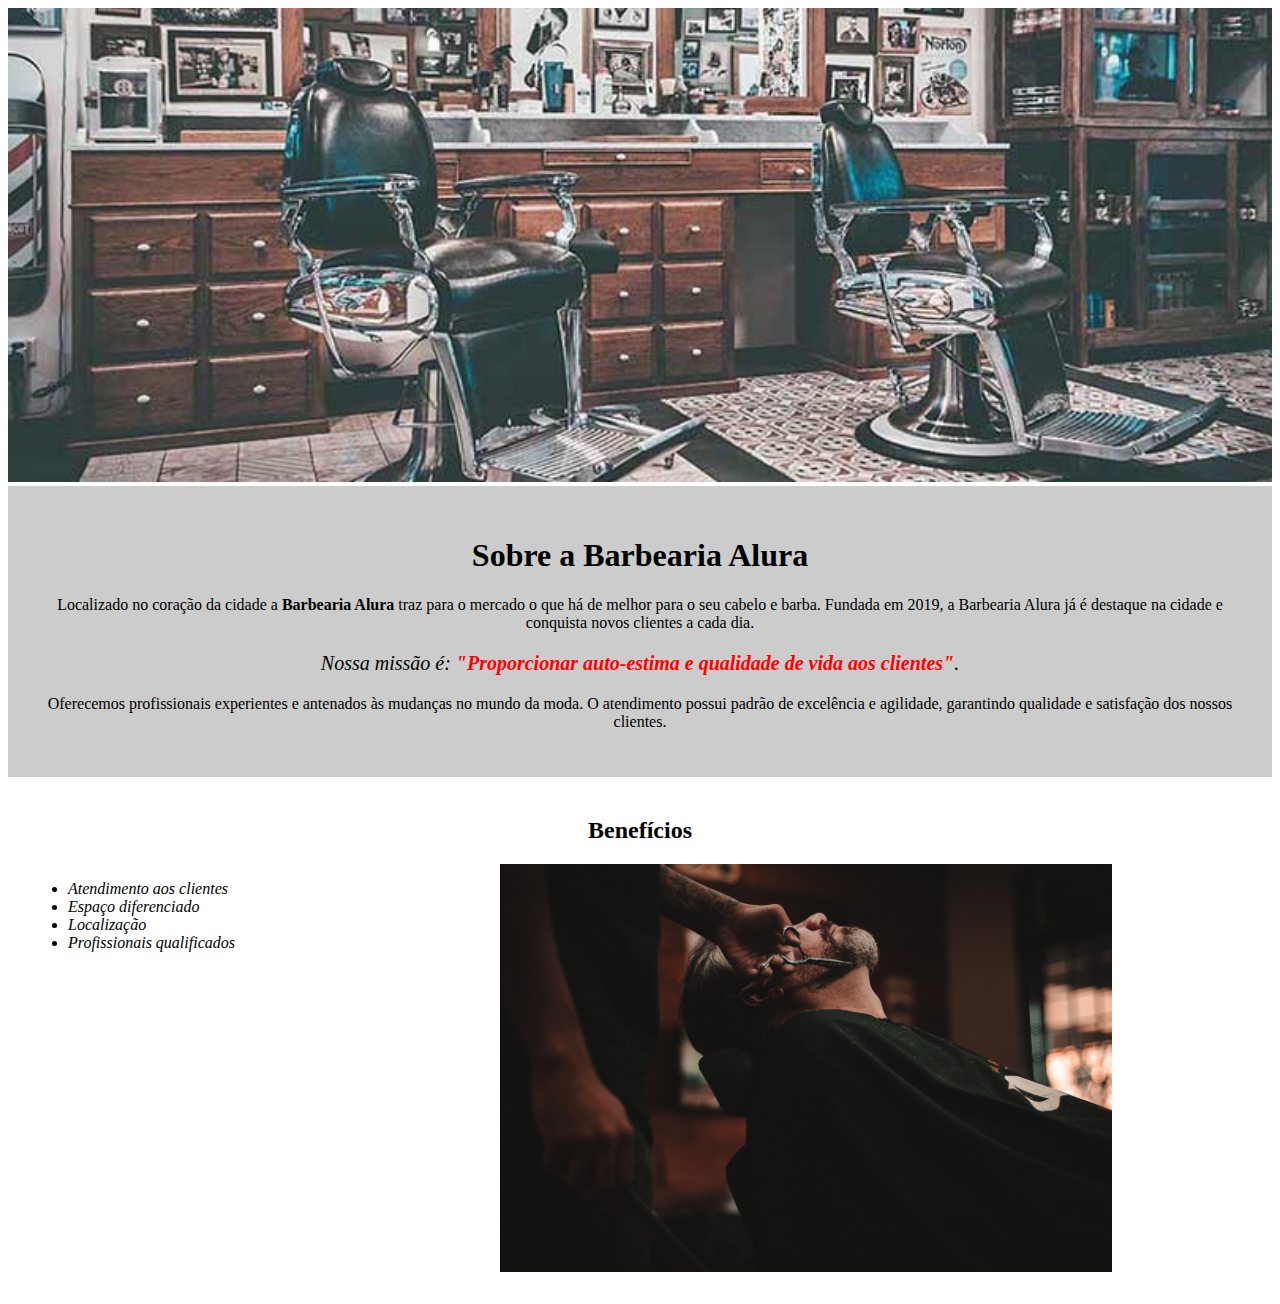
==== Barbearia Alura/index.html @ ab0d0566 "Html e Css" ====
<!DOCTYPE html>
<html lang="pt-br">
<head>
    <meta charset="UTF-8">
    <meta http-equiv="X-UA-Compatible" content="IE=edge">
    <meta name="viewport" content="width=device-width, initial-scale=1.0">
    <title>Barbearia Alura</title>
    <link rel="stylesheet" href="css/style.css">
</head>
<body>
    <img id="banner" src="img/banner.jpg" alt="Salão de Barbearia">
    <div class="principal">
        <h1>Sobre a Barbearia Alura</h1>

        <p>Localizado no coração da cidade a <strong>Barbearia Alura</strong> traz para o mercado o que há de melhor para o seu cabelo e barba. Fundada em 2019, a Barbearia Alura já é destaque na cidade e conquista novos clientes a cada dia.</p> 
        <!-- Marcar o texto com itálico tag <em></em> -->
        <p id="missao"><em>Nossa missão é: <strong>"Proporcionar auto-estima e qualidade de vida aos clientes"</strong>.</em></p>

        <p>Oferecemos profissionais experientes e antenados às mudanças no mundo da moda. O atendimento possui padrão de excelência e agilidade, garantindo qualidade e satisfação dos nossos clientes.</p>
    </div>

    <div class="beneficios">
        <h2>Benefícios</h2>

        <ul>
            <li class="itens">Atendimento aos clientes</li>
            <li class="itens">Espaço diferenciado</li>
            <li class="itens">Localização</li>
            <li class="itens">Profissionais qualificados</li>
        </ul>

        <img src="img/beneficios.jpg" alt="beneficios" class="imagemBeneficios">
    </div>
</body>
</html>
---- Barbearia Alura/css/style.css ----
.principal{
    background: #cccccc;
    padding: 30px;
}

#banner{
    width: 100%;
}

h1{
    text-align: center;
}

p{
    text-align: center;
}

#missao{
    font-size: 20px;
}

em strong{
    color: red;
}

.beneficios{
    background: #FFFFFF;
    padding: 20px;
}

h2{
    text-align: center;
}
ul{
    display: inline-block;
    vertical-align: top;
    width: 20%;
    margin-right: 15%;
}

.itens{
    font-style: italic;
}
.imagemBeneficios{
    width: 50%;
}
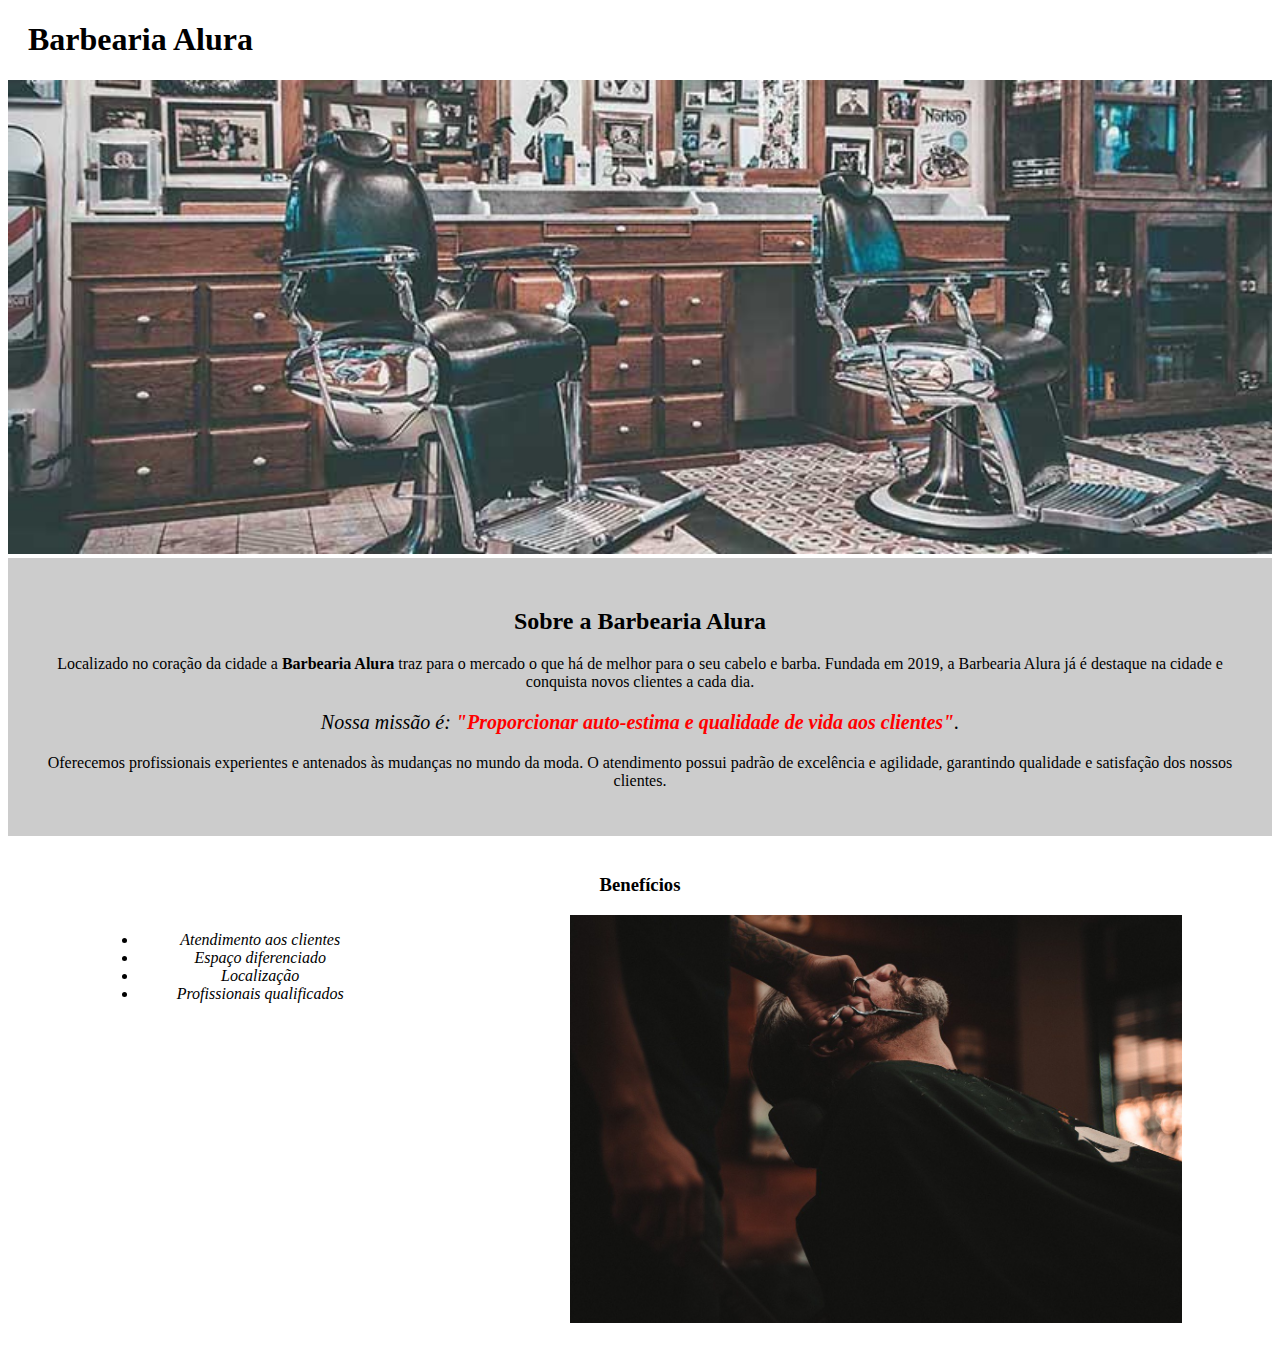
==== commit 60de7f0c: "Treinando Flexbox" ====
--- a/Barbearia Alura/index.html
+++ b/Barbearia Alura/index.html
@@ -7,10 +7,16 @@
     <title>Barbearia Alura</title>
     <link rel="stylesheet" href="css/style.css">
 </head>
+
 <body>
+    <header>
+        <h1 class="titulo-principal">Barbearia Alura</h1>
+    </header>
+
     <img id="banner" src="img/banner.jpg" alt="Salão de Barbearia">
+
     <div class="principal">
-        <h1>Sobre a Barbearia Alura</h1>
+        <h2 class="classe-titulo-centralizado">Sobre a Barbearia Alura</h2>
 
         <p>Localizado no coração da cidade a <strong>Barbearia Alura</strong> traz para o mercado o que há de melhor para o seu cabelo e barba. Fundada em 2019, a Barbearia Alura já é destaque na cidade e conquista novos clientes a cada dia.</p> 
         <!-- Marcar o texto com itálico tag <em></em> -->
@@ -19,8 +25,8 @@
         <p>Oferecemos profissionais experientes e antenados às mudanças no mundo da moda. O atendimento possui padrão de excelência e agilidade, garantindo qualidade e satisfação dos nossos clientes.</p>
     </div>
 
-    <div class="beneficios">
-        <h2>Benefícios</h2>
+    <div class="beneficios classe-titulo-centralizado">
+        <h3>Benefícios</h3>
 
         <ul>
             <li class="itens">Atendimento aos clientes</li>
--- a/Barbearia Alura/css/style.css
+++ b/Barbearia Alura/css/style.css
@@ -1,3 +1,7 @@
+.titulo-principal{
+    padding-left: 20px;
+}
+
 .principal{
     background: #cccccc;
     padding: 30px;
@@ -7,7 +11,7 @@
     width: 100%;
 }
 
-h1{
+.classe-titulo-centralizado{
     text-align: center;
 }
 
@@ -28,9 +32,7 @@
     padding: 20px;
 }
 
-h2{
-    text-align: center;
-}
+
 ul{
     display: inline-block;
     vertical-align: top;
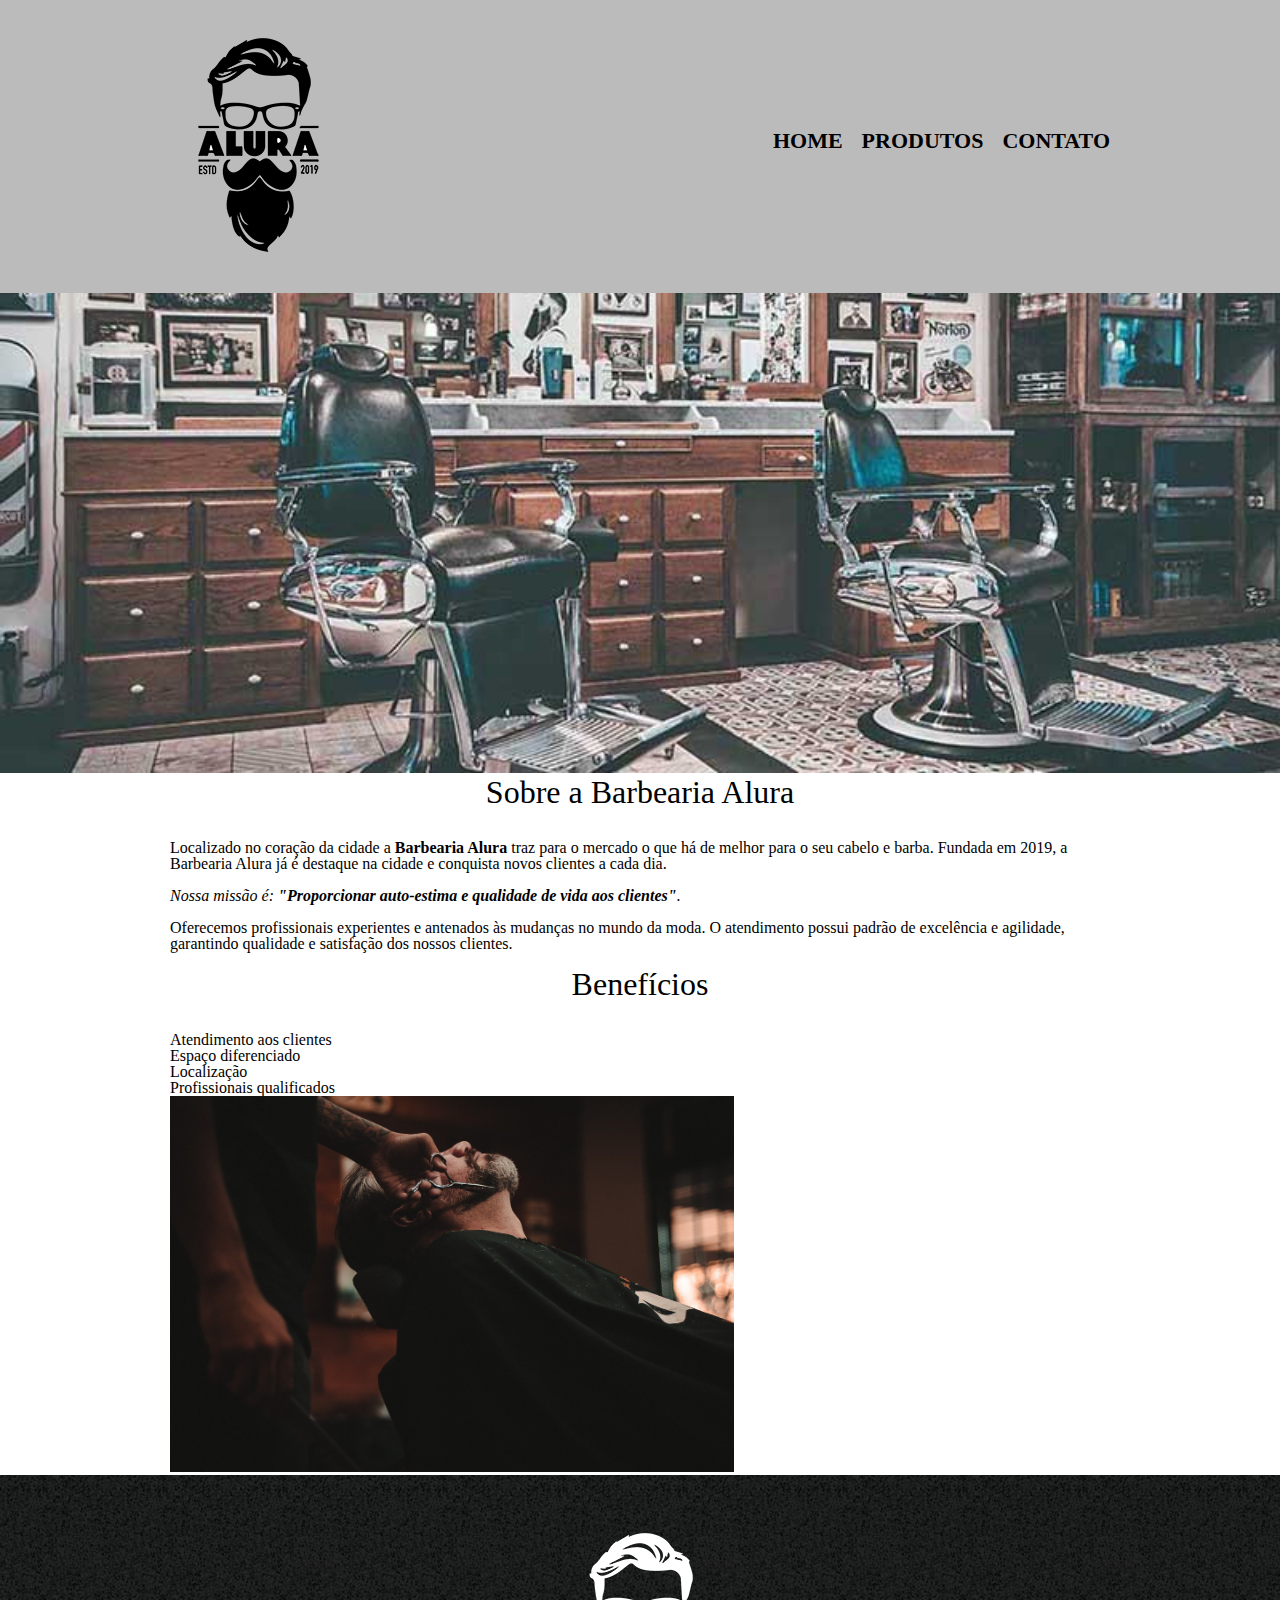
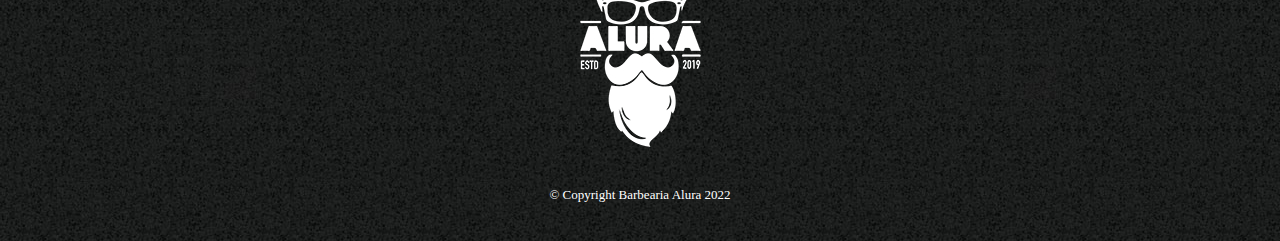
==== commit 8946b5c0: "Criando página de contato e melhorando a principal" ====
--- a/Barbearia Alura/index.html
+++ b/Barbearia Alura/index.html
@@ -5,37 +5,57 @@
     <meta http-equiv="X-UA-Compatible" content="IE=edge">
     <meta name="viewport" content="width=device-width, initial-scale=1.0">
     <title>Barbearia Alura</title>
+    <link rel="stylesheet" href="css/reset.css">
     <link rel="stylesheet" href="css/style.css">
 </head>
 
 <body>
     <header>
-        <h1 class="titulo-principal">Barbearia Alura</h1>
+        <div class="box">
+            <h1><img src="img/logo.png" alt=""></h1>
+
+            <nav>
+                <ul>
+                    <li><a href="index.html">Home</a></li>
+                    <li><a href="products.html">Produtos</a></li>
+                    <li><a href="contact.html">Contato</a></li>
+                </ul>
+            </nav>
+        </div>
+        
     </header>
 
-    <img id="banner" src="img/banner.jpg" alt="Salão de Barbearia">
+    <img class="banner" src="img/banner.jpg" alt="Salão de Barbearia">
 
-    <div class="principal">
-        <h2 class="classe-titulo-centralizado">Sobre a Barbearia Alura</h2>
+    <main>
+        <section class="principal">
+            <h2 class="titulo-principal">Sobre a Barbearia Alura</h2>
+    
+            <p>Localizado no coração da cidade a <strong>Barbearia Alura</strong> traz para o mercado o que há de melhor para o seu cabelo e barba. Fundada em 2019, a Barbearia Alura já é destaque na cidade e conquista novos clientes a cada dia.</p> 
+            <!-- Marcar o texto com itálico tag <em></em> -->
+            <p id="missao"><em>Nossa missão é: <strong>"Proporcionar auto-estima e qualidade de vida aos clientes"</strong>.</em></p>
+    
+            <p>Oferecemos profissionais experientes e antenados às mudanças no mundo da moda. O atendimento possui padrão de excelência e agilidade, garantindo qualidade e satisfação dos nossos clientes.</p>
+        </section>
+    
+        <section class="beneficios">
+            <h3 class="titulo-principal">Benefícios</h3>
+    
+            <ul>
+                <li class="itens">Atendimento aos clientes</li>
+                <li class="itens">Espaço diferenciado</li>
+                <li class="itens">Localização</li>
+                <li class="itens">Profissionais qualificados</li>
+            </ul>
+    
+            <img src="img/beneficios.jpg" alt="beneficios" class="imagemBeneficios">
+        </section>
+    </main>
+    
 
-        <p>Localizado no coração da cidade a <strong>Barbearia Alura</strong> traz para o mercado o que há de melhor para o seu cabelo e barba. Fundada em 2019, a Barbearia Alura já é destaque na cidade e conquista novos clientes a cada dia.</p> 
-        <!-- Marcar o texto com itálico tag <em></em> -->
-        <p id="missao"><em>Nossa missão é: <strong>"Proporcionar auto-estima e qualidade de vida aos clientes"</strong>.</em></p>
-
-        <p>Oferecemos profissionais experientes e antenados às mudanças no mundo da moda. O atendimento possui padrão de excelência e agilidade, garantindo qualidade e satisfação dos nossos clientes.</p>
-    </div>
-
-    <div class="beneficios classe-titulo-centralizado">
-        <h3>Benefícios</h3>
-
-        <ul>
-            <li class="itens">Atendimento aos clientes</li>
-            <li class="itens">Espaço diferenciado</li>
-            <li class="itens">Localização</li>
-            <li class="itens">Profissionais qualificados</li>
-        </ul>
-
-        <img src="img/beneficios.jpg" alt="beneficios" class="imagemBeneficios">
-    </div>
+    <footer>
+        <img src="img/logo-branco.png" alt="">
+        <p class="copyright">&copy; Copyright Barbearia Alura 2022</p>
+    </footer>
 </body>
 </html>--- a/Barbearia Alura/css/style.css
+++ b/Barbearia Alura/css/style.css
@@ -1,49 +1,177 @@
-.titulo-principal{
-    padding-left: 20px;
+header{
+    background: #BBBBBB;
+    padding: 20px 0;
 }
 
-.principal{
-    background: #cccccc;
-    padding: 30px;
+.box{
+    position: relative;
+    width: 940px;
+    margin: 0 auto;
 }
 
-#banner{
+nav{
+    position: absolute;
+    top: 110px;
+    right: 0;
+}
+
+nav li{
+    display: inline;
+    margin: 0 0 0 15px;
+}
+
+nav a{
+    text-transform: uppercase;
+    color: #000000;
+    font-weight: bold;
+    font-size: 22px;
+    text-decoration: none;
+}
+
+nav a:hover{
+    color: #C78C19;
+    text-decoration: underline;
+}
+
+.products{
+    width: 940px;
+    margin: 0 auto;
+    padding: 50px 0;
+}
+
+.products li{
+    display: inline-block;
+    text-align: center;
+    width: 30%;
+    vertical-align: top;
+    margin: 0 1.5%;
+    padding: 30px 20px;
+    box-sizing: border-box;
+    border: 2px solid #000000;
+    border-radius: 10px;
+}
+
+.products li:hover{
+    border-color: #C78C19;
+}
+
+.products li:active{
+    border-color: #088c19;
+}
+
+.products li:hover h2{
+    font-size: 34px;
+}
+
+.products h2{
+    font-size: 30px;
+    font-weight: bold;
+}
+
+.description-product{
+    font-size: 18px;
+}
+.price-product{
+    font-size: 22px;
+    font-weight: bold;
+    margin: 10px 0 0;
+}
+
+footer{
+    text-align: center;
+    background: url("../img/bg.jpg");
+    padding: 40px 0;
+}
+
+.copyright{
+    color: #ffffff;
+    font-size: 13px;
+    margin: 20px 0 0;
+}
+
+main{
+    width: 940px;
+    margin: 0 auto;
+}
+
+form{
+    margin: 40px 0;
+}
+
+form label, form legend{
+    display: block;
+    font-size: 20px;
+    margin: 0 0 10px;
+}
+
+.input-padrao{
+    display: block;
+    margin: 0 0 20px;
+    padding: 10px 25px;
+    width: 50%;
+}
+
+.checkbox{
+    margin: 20px 0;
+}
+
+.enviar{
+    width: 40%;
+    padding: 15px 0;
+    background: orange;
+    color: white;
+    font-weight: bold;
+    font-size: 18px;
+    border: none;
+    border-radius: 5px;
+    transition: 1s all;
+    cursor: pointer;
+}
+
+.enviar:hover{
+    background: darkorange;
+    transform: scale(1.2);
+}
+
+table{
+    margin: 20px 0 40px;
+}
+
+thead{
+    background: #555555;
+    color: white;
+    font-weight: bold;
+}
+
+td, th{
+    border: 1px solid black;
+    padding: 8px 15px;
+}
+
+/* css da página inicial */
+
+.banner{
     width: 100%;
 }
 
-.classe-titulo-centralizado{
+.titulo-principal{
     text-align: center;
+    font-size: 2em;
+    margin: 0 0 1em;
 }
 
-p{
-    text-align: center;
+.principal p{
+    margin: 0 0 1em;
 }
 
-#missao{
-    font-size: 20px;
+.principal strong{
+    font-weight: bold;
 }
 
-em strong{
-    color: red;
+.principal em{
+    font-style: italic;
 }
 
-.beneficios{
-    background: #FFFFFF;
-    padding: 20px;
-}
-
-
-ul{
-    display: inline-block;
-    vertical-align: top;
-    width: 20%;
-    margin-right: 15%;
-}
-
-.itens{
-    font-style: italic;
-}
 .imagemBeneficios{
-    width: 50%;
-}
-
+    width: 60%;
+}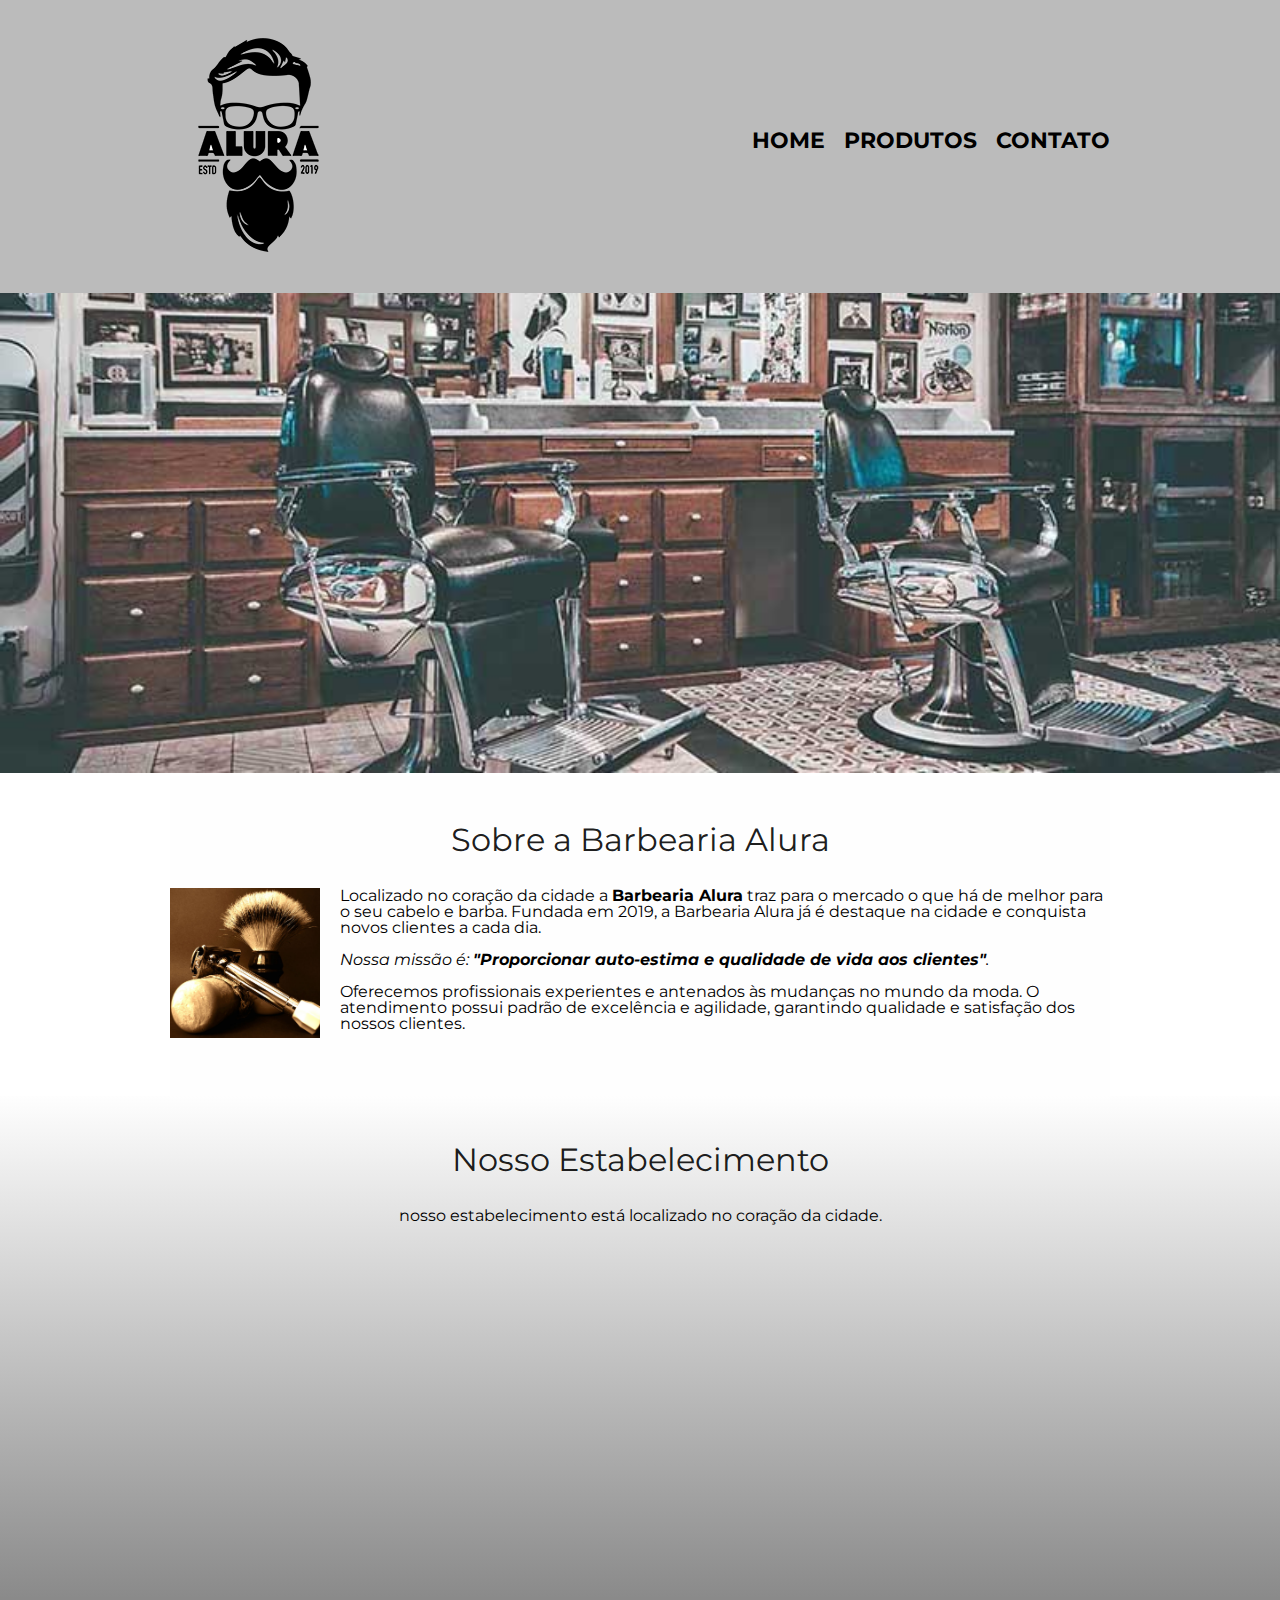
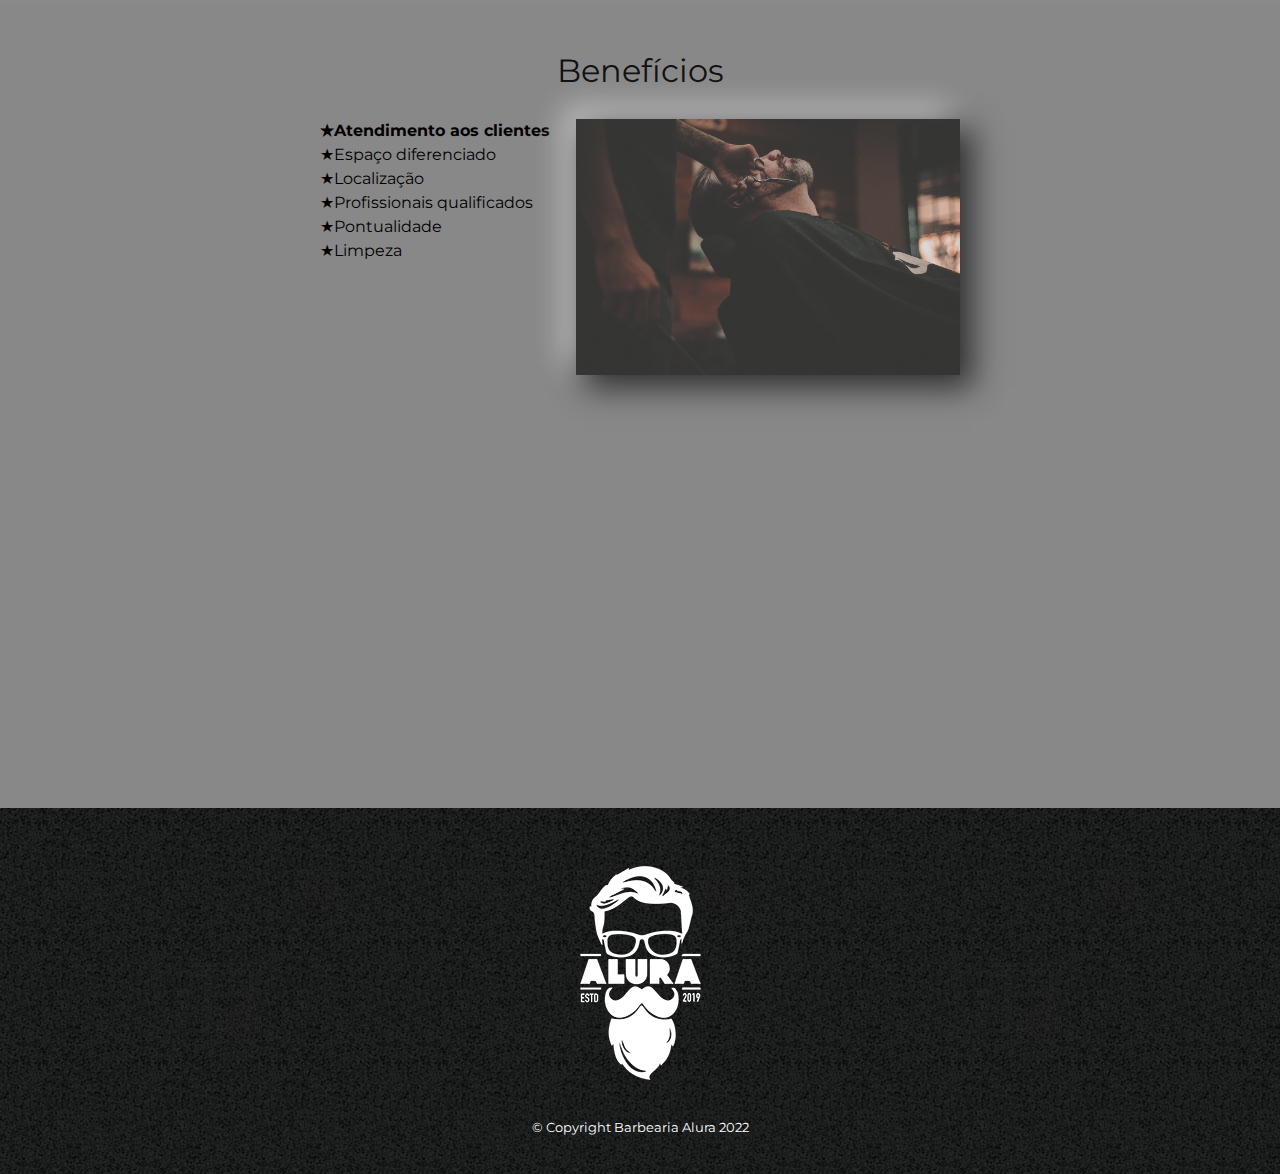
==== commit 92b2fcc9: "Aprendendo mais o Css" ====
--- a/Barbearia Alura/index.html
+++ b/Barbearia Alura/index.html
@@ -5,7 +5,16 @@
     <meta http-equiv="X-UA-Compatible" content="IE=edge">
     <meta name="viewport" content="width=device-width, initial-scale=1.0">
     <title>Barbearia Alura</title>
+
+    <!-- fonts -->
+    <link rel="preconnect" href="https://fonts.googleapis.com">
+    <link rel="preconnect" href="https://fonts.gstatic.com" crossorigin>
+    <link href="https://fonts.googleapis.com/css2?family=Montserrat:wght@400;700&display=swap" rel="stylesheet">
+
+    <!-- reset -->
     <link rel="stylesheet" href="css/reset.css">
+
+    <!-- Style -->
     <link rel="stylesheet" href="css/style.css">
 </head>
 
@@ -30,6 +39,8 @@
     <main>
         <section class="principal">
             <h2 class="titulo-principal">Sobre a Barbearia Alura</h2>
+
+            <img src="img/utensilios.jpg" alt="Utensilios de barbearia" class="utensilios">
     
             <p>Localizado no coração da cidade a <strong>Barbearia Alura</strong> traz para o mercado o que há de melhor para o seu cabelo e barba. Fundada em 2019, a Barbearia Alura já é destaque na cidade e conquista novos clientes a cada dia.</p> 
             <!-- Marcar o texto com itálico tag <em></em> -->
@@ -37,18 +48,33 @@
     
             <p>Oferecemos profissionais experientes e antenados às mudanças no mundo da moda. O atendimento possui padrão de excelência e agilidade, garantindo qualidade e satisfação dos nossos clientes.</p>
         </section>
+
+        <section class="map">
+            <h3 class="titulo-principal">Nosso Estabelecimento</h3>
+            <p>nosso estabelecimento está localizado no coração da cidade.</p>
+            <div class="map-content">
+                <iframe src="https://www.google.com/maps/embed?pb=!1m18!1m12!1m3!1d14628.426224794162!2d-46.668196292187446!3d-23.5646162!2m3!1f0!2f0!3f0!3m2!1i1024!2i768!4f13.1!3m3!1m2!1s0x94ce59541c6c79c3%3A0x36b90a85f0f8cb33!2sGrupo%20Alura!5e0!3m2!1spt-BR!2sbr!4v1663268259887!5m2!1spt-BR!2sbr" width="100%" height="300" style="border:0;" allowfullscreen="" loading="lazy" referrerpolicy="no-referrer-when-downgrade"></iframe>
+            </div>
+        </section>
+
     
         <section class="beneficios">
             <h3 class="titulo-principal">Benefícios</h3>
-    
-            <ul>
-                <li class="itens">Atendimento aos clientes</li>
-                <li class="itens">Espaço diferenciado</li>
-                <li class="itens">Localização</li>
-                <li class="itens">Profissionais qualificados</li>
-            </ul>
-    
-            <img src="img/beneficios.jpg" alt="beneficios" class="imagemBeneficios">
+            
+            <div class="conteudo-beneficios">
+                <ul class="lista-beneficios">
+                    <li class="itens">Atendimento aos clientes</li>
+                    <li class="itens">Espaço diferenciado</li>
+                    <li class="itens">Localização</li>
+                    <li class="itens">Profissionais qualificados</li>
+                    <li class="itens">Pontualidade</li>
+                    <li class="itens">Limpeza</li>
+                </ul><img src="img/beneficios.jpg" alt="beneficios" class="imagem-beneficios">
+            </div>
+
+            <div class="video">
+                <iframe width="560" height="315" src="https://www.youtube.com/embed/wcVVXUV0YUY" frameborder="0" allow="accelerometer; autoplay; encrypted-media; gyroscope; picture-in-picture" allowfullscreen></iframe>
+            </div>
         </section>
     </main>
     
--- a/Barbearia Alura/css/style.css
+++ b/Barbearia Alura/css/style.css
@@ -1,3 +1,7 @@
+body{
+    font-family: 'Montserrat', sans-serif;
+}
+
 header{
     background: #BBBBBB;
     padding: 20px 0;
@@ -89,11 +93,6 @@
     margin: 20px 0 0;
 }
 
-main{
-    width: 940px;
-    margin: 0 auto;
-}
-
 form{
     margin: 40px 0;
 }
@@ -158,6 +157,16 @@
     text-align: center;
     font-size: 2em;
     margin: 0 0 1em;
+    /* Limpa o float. */
+    clear: left;
+    color: rgba(0, 0, 0, 0.9);
+}
+
+.principal{
+    padding: 3em 0;
+    background: #fefefe;
+    width: 940px;
+    margin: 0 auto;
 }
 
 .principal p{
@@ -172,6 +181,72 @@
     font-style: italic;
 }
 
-.imagemBeneficios{
+.utensilios{
+    width: 150px;
+    /* Deixa o elemento flutuante com os outros elementos passando por em volta dele, mas não ocupando a área abaixo dele. 
+    Alternativa correta! Tanto o float:left quanto o float: right servem para que o elemento se destaque na tela, deixe de ocupar o espaço em que estava, para que os outros elementos possam se posicionar ao redor dele.
+    */
+    float: left;
+    margin: 0 20px 20px 0;
+}
+
+.map{
+    padding: 3em 0;
+    background: linear-gradient(#fefefe, #888888);
+}
+
+.map-content{
+    width: 940px;
+    margin: 0 auto;
+}
+
+.map p{
+    margin: 0 0 2em;
+    text-align: center;
+}
+
+.beneficios{
+    padding: 3em 0;
+    background: #888888;
+}
+
+.conteudo-beneficios{
+    width: 640px;
+    margin: 0 auto;
+}
+
+.lista-beneficios{
+    width: 40%;
+    display: inline-block;
+    vertical-align: top;
+}
+
+.itens{
+    line-height: 1.5;
+}
+.itens:before{
+    content: "★";
+}
+
+/* Dessa maneira, o primeiro item estará em negrito ao carregarmos o navegador. Dessa maneira criamos, via CSS, uma marcação. Além do first-child, temos a opção last-child que marcará o último item da lista. Isso é interessante, porque não precisaremos mais saber quantos itens existem na lista para passar configurações precisas, essa caracaterística é muito útil em manipulação de tabelas, por exemplo.
+Por fim, temos a possibilidade de selecionar qualquer elemento da lista por via do nth-child(), que receberá o número que quisermos, como por exemplo 4, que se refere ao quarto elemento da lista. Podemos ainda utilizar valores como 2n com o nth-child(), o que quer dizer marcamos todos os elementos pares da lista, isto é, o segundo, quarto e sexto elemento da lista ficam em negrito. */
+
+.itens:first-child{
+    font-weight: bold;
+}
+
+.imagem-beneficios{
     width: 60%;
+    opacity: 0.7;
+    transition: 400ms;
+    box-shadow: 10px 10px 30px 2px #000, -10px -10px 30px #f8f8f8;
+}
+
+.imagem-beneficios:hover{
+    opacity: 1;
+}
+
+.video{
+    width: 560px;
+    margin: 2em auto;
 }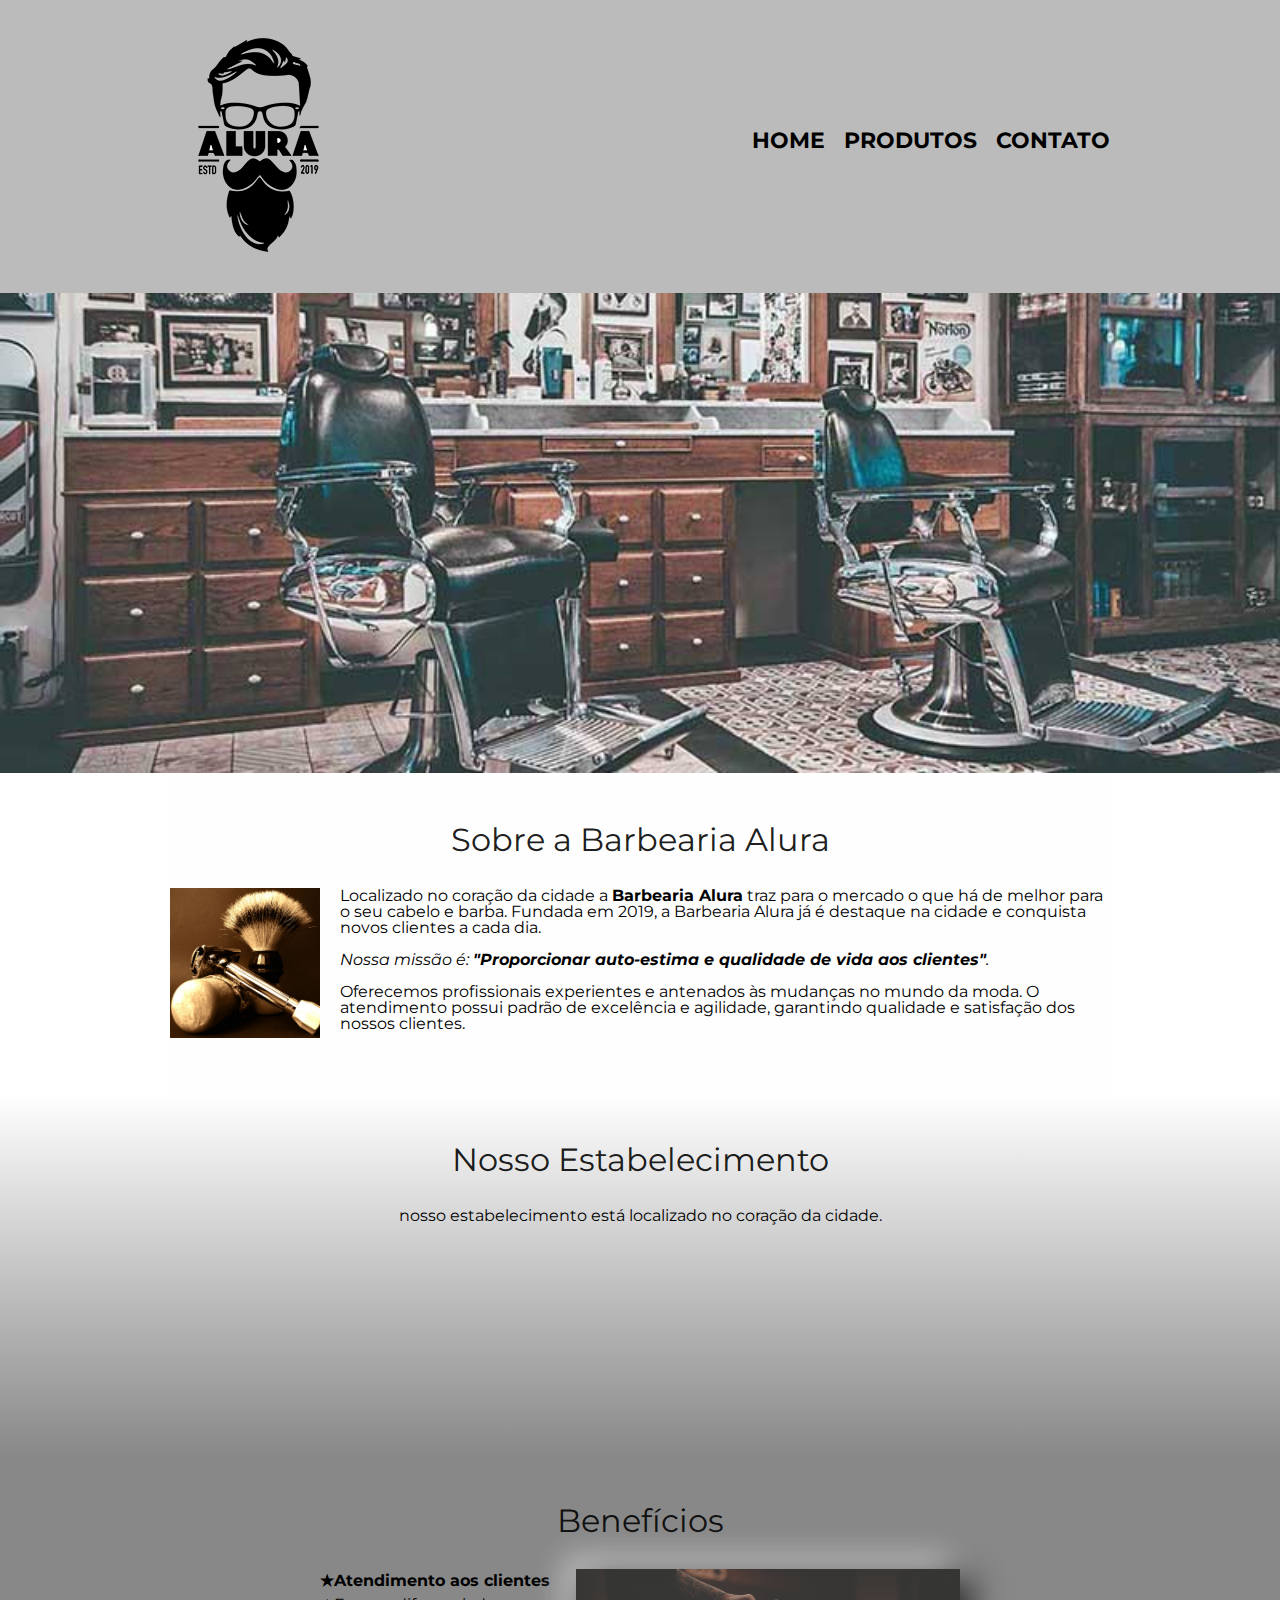
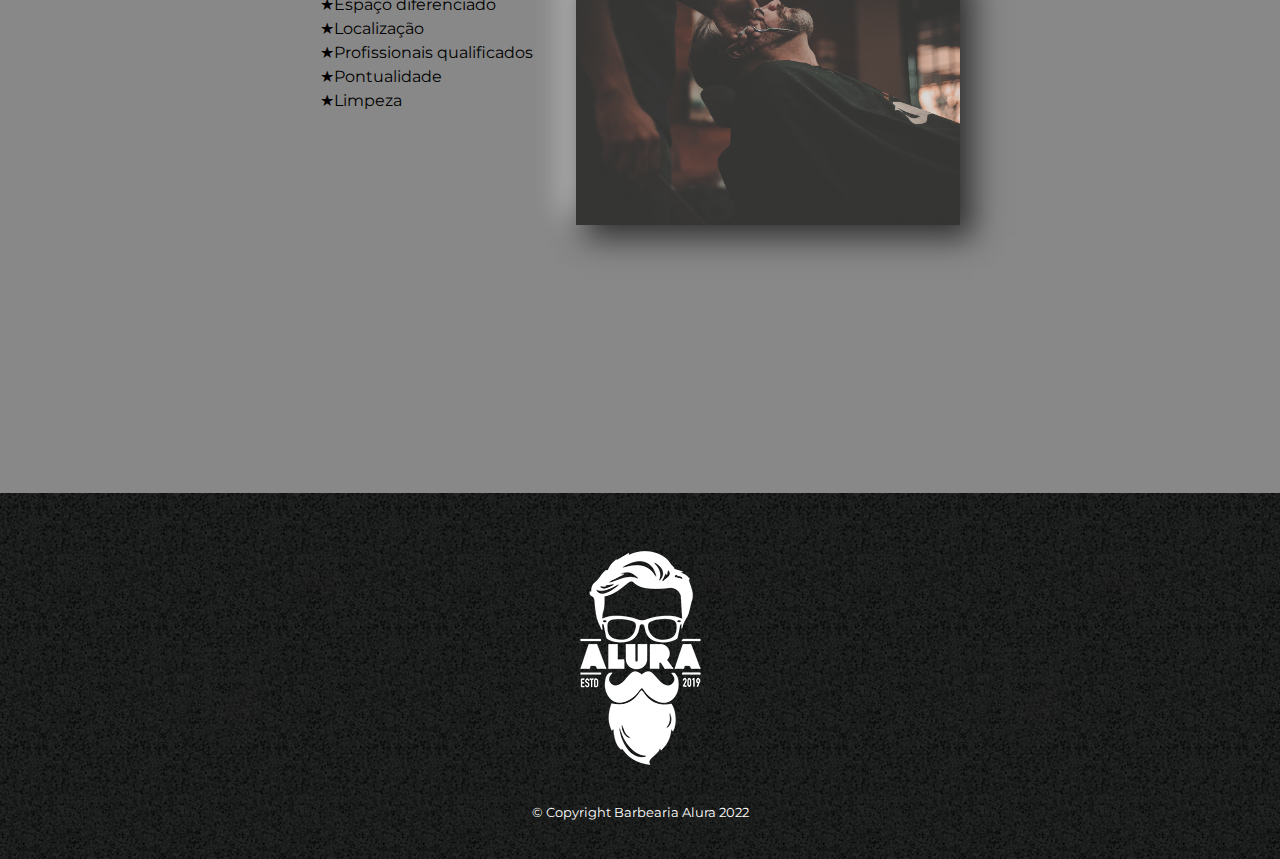
==== commit c2ce21bf: "Finalizado o curso básico de Html e Css." ====
--- a/Barbearia Alura/index.html
+++ b/Barbearia Alura/index.html
@@ -53,7 +53,7 @@
             <h3 class="titulo-principal">Nosso Estabelecimento</h3>
             <p>nosso estabelecimento está localizado no coração da cidade.</p>
             <div class="map-content">
-                <iframe src="https://www.google.com/maps/embed?pb=!1m18!1m12!1m3!1d14628.426224794162!2d-46.668196292187446!3d-23.5646162!2m3!1f0!2f0!3f0!3m2!1i1024!2i768!4f13.1!3m3!1m2!1s0x94ce59541c6c79c3%3A0x36b90a85f0f8cb33!2sGrupo%20Alura!5e0!3m2!1spt-BR!2sbr!4v1663268259887!5m2!1spt-BR!2sbr" width="100%" height="300" style="border:0;" allowfullscreen="" loading="lazy" referrerpolicy="no-referrer-when-downgrade"></iframe>
+                <iframe src="https://www.google.com/maps/embed?pb=!1m18!1m12!1m3!1d14628.426224794162!2d-46.668196292187446!3d-23.5646162!2m3!1f0!2f0!3f0!3m2!1i1024!2i768!4f13.1!3m3!1m2!1s0x94ce59541c6c79c3%3A0x36b90a85f0f8cb33!2sGrupo%20Alura!5e0!3m2!1spt-BR!2sbr!4v1663268259887!5m2!1spt-BR!2sbr" width="100%" height="auto" style="border:0;" allowfullscreen="" loading="lazy" referrerpolicy="no-referrer-when-downgrade"></iframe>
             </div>
         </section>
 
@@ -73,7 +73,7 @@
             </div>
 
             <div class="video">
-                <iframe width="560" height="315" src="https://www.youtube.com/embed/wcVVXUV0YUY" frameborder="0" allow="accelerometer; autoplay; encrypted-media; gyroscope; picture-in-picture" allowfullscreen></iframe>
+                <iframe width="100%" height="auto" src="https://www.youtube.com/embed/wcVVXUV0YUY" frameborder="0" allow="accelerometer; autoplay; encrypted-media; gyroscope; picture-in-picture" allowfullscreen></iframe>
             </div>
         </section>
     </main>
--- a/Barbearia Alura/css/style.css
+++ b/Barbearia Alura/css/style.css
@@ -249,4 +249,37 @@
 .video{
     width: 560px;
     margin: 2em auto;
+}
+
+@media screen and (max-width: 480px){
+    .box, .principal, .conteudo-beneficios, .map-content, .video, .products{
+        width: auto;
+    }
+
+    h1{
+        text-align: center;
+    }
+
+    nav{
+        position: static;
+    }
+
+    .lista-beneficios, .imagem-beneficios{
+        width: 100%;
+        margin: 20px auto;
+    }
+
+    .products li{
+        display: block;
+        width: 90%;
+        margin: 10px auto;
+    }
+
+    .contact{
+        margin: 0 auto 0 10px;
+    }
+
+    .enviar{
+        font-size: 15px;
+    }
 }